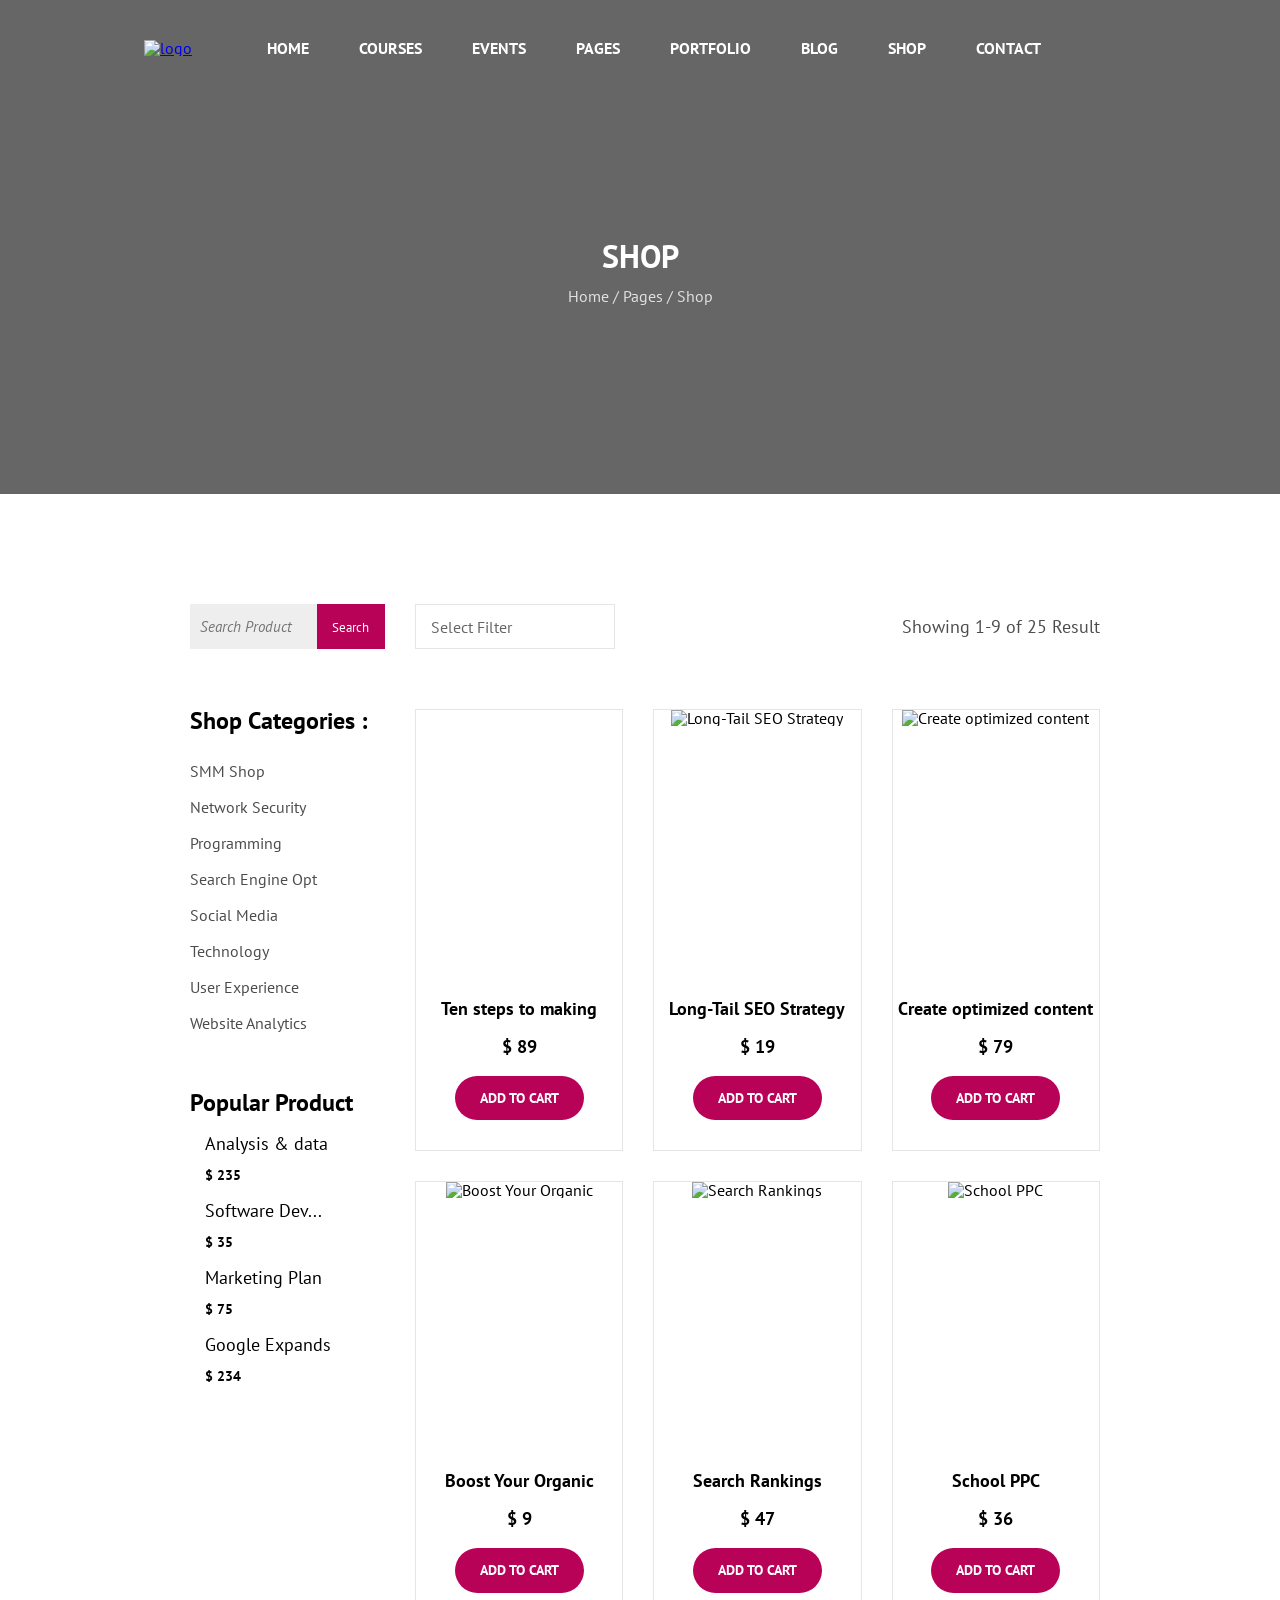
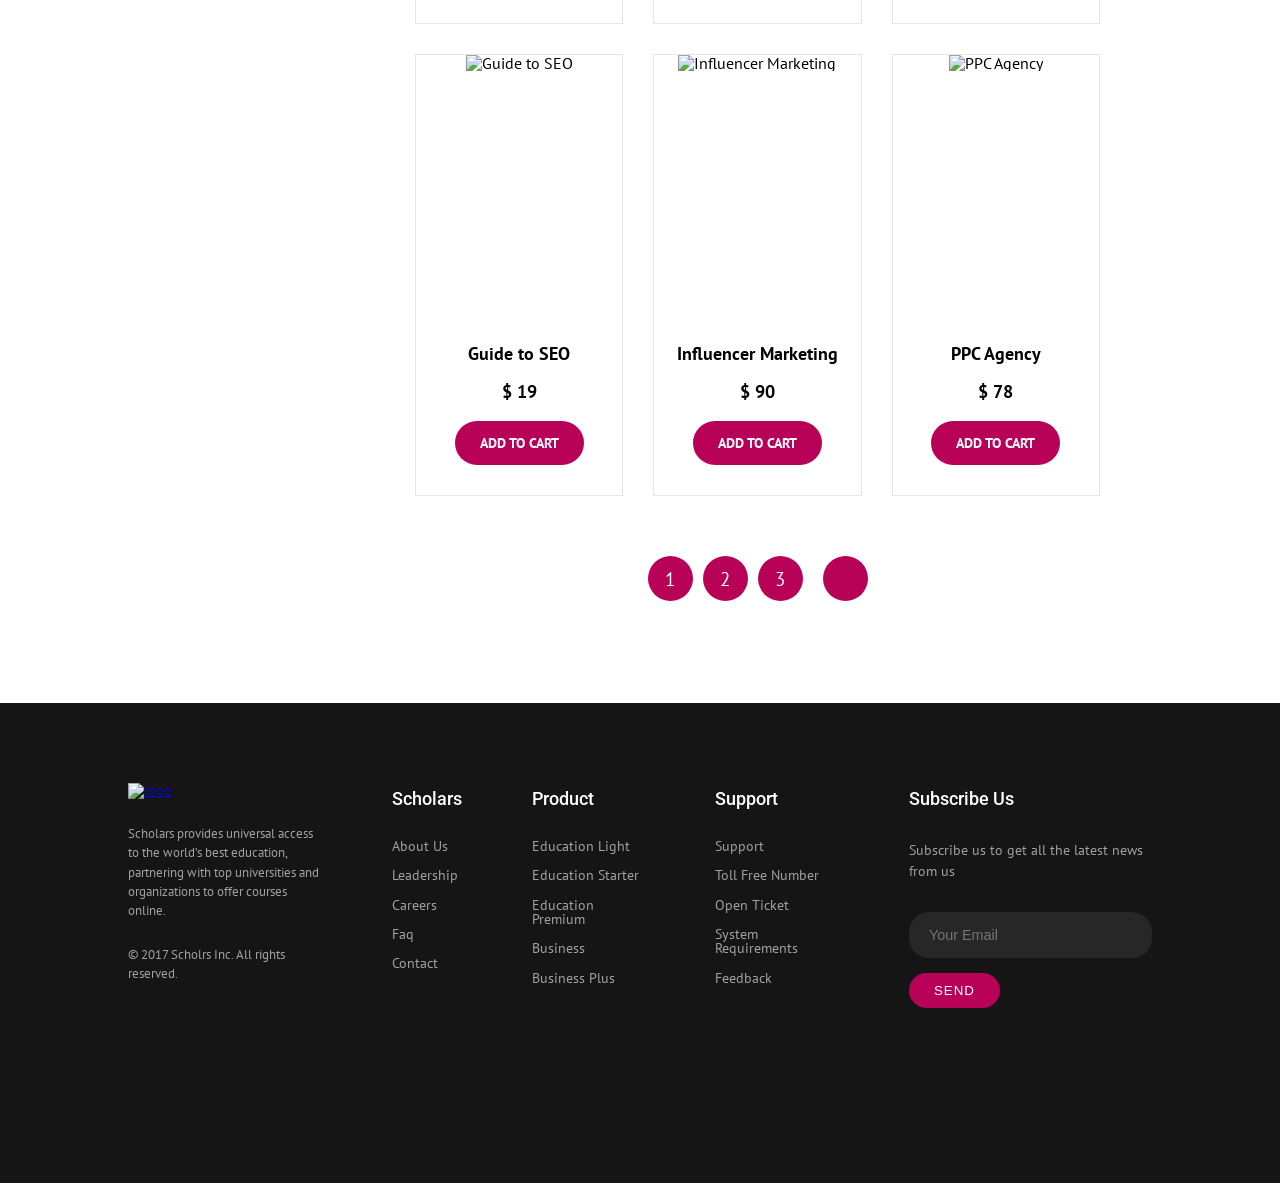
==== shop.html @ a82558ab "Làm form search trên header Scholars" ====
<!doctype html>
<html lang="en">
    <head>
        <meta charset="UTF-8" />
        <meta name="viewport" content="width=device-width, initial-scale=1.0" />
        <title>Scholars - Education, University & LMS</title>

        <!-- Font Awesome -->
        <link
            rel="stylesheet"
            href="https://cdnjs.cloudflare.com/ajax/libs/font-awesome/7.0.1/css/all.min.css"
            integrity="sha512-2SwdPD6INVrV/lHTZbO2nodKhrnDdJK9/kg2XD1r9uGqPo1cUbujc+IYdlYdEErWNu69gVcYgdxlmVmzTWnetw=="
            crossorigin="anonymous"
            referrerpolicy="no-referrer"
        />

        <!-- Google Fonts -->
        <link rel="preconnect" href="https://fonts.googleapis.com" />
        <link rel="preconnect" href="https://fonts.gstatic.com" crossorigin />
        <link
            href="https://fonts.googleapis.com/css2?family=Be+Vietnam+Pro:ital,wght@0,100;0,200;0,300;0,400;0,500;0,600;0,700;0,800;0,900;1,100;1,200;1,300;1,400;1,500;1,600;1,700;1,800;1,900&family=Bree+Serif&family=Inter:ital,opsz,wght@0,14..32,100..900;1,14..32,100..900&family=Libre+Franklin:ital,wght@0,100..900;1,100..900&family=PT+Sans:ital,wght@0,400;0,700;1,400;1,700&family=Playfair+Display:ital,wght@0,400..900;1,400..900&family=Roboto:ital,wght@0,100..900;1,100..900&family=Source+Sans+3:ital,wght@0,200..900;1,200..900&display=swap"
            rel="stylesheet"
        />

        <!-- CSS -->
        <link rel="stylesheet" href="./css/reset.css" />
        <link rel="stylesheet" href="./css/shop.css" />
    </head>
    <body>
        <!-- Header -->
        <header class="header">
            <a href="index.html">
                <img
                    src="https://themazine.com/html/scholars-lms/images/logo/logo.png"
                    alt="logo"
            /></a>
            <ul class="nav-bar">
                <li class="has-submenu">
                    <a href="index.html">home</a>
                    <ul class="sub-menu">
                        <li><a href="index.html">Home version one</a></li>
                        <li><a href="index.html">Home version two</a></li>
                        <li><a href="index.html">Home video background</a></li>
                    </ul>
                </li>

                <li class="has-submenu">
                    <a href="courses.html">courses</a>
                    <ul class="sub-menu">
                        <li><a href="#">Web Development</a></li>
                        <li><a href="#">Graphic Design</a></li>
                        <li><a href="#">Digital Marketing</a></li>
                        <li><a href="#">Data Science</a></li>
                    </ul>
                </li>

                <li class="has-submenu">
                    <a href="index.html">events</a>
                    <ul class="sub-menu">
                        <li><a href="#">Upcoming Events</a></li>
                        <li><a href="#">Past Events</a></li>
                        <li><a href="#">Event Calendar</a></li>
                    </ul>
                </li>

                <li class="has-submenu">
                    <a href="index.html">pages</a>
                    <ul class="sub-menu">
                        <li><a href="#">About Us</a></li>
                        <li><a href="#">Our Team</a></li>
                        <li><a href="#">FAQ</a></li>
                        <li><a href="#">404 Page</a></li>
                    </ul>
                </li>

                <li class="has-submenu">
                    <a href="index.html">portfolio</a>
                    <ul class="sub-menu">
                        <li><a href="#">Grid Layout</a></li>
                        <li><a href="#">Masonry Layout</a></li>
                        <li><a href="#">Single Project</a></li>
                    </ul>
                </li>

                <li class="has-submenu">
                    <a href="index.html">blog</a>
                    <ul class="sub-menu">
                        <li><a href="#">Blog Standard</a></li>
                        <li><a href="#">Blog Grid</a></li>
                        <li><a href="#">Single Post</a></li>
                    </ul>
                </li>

                <li class="has-submenu">
                    <a href="shop.html">shop</a>
                    <ul class="sub-menu">
                        <li><a href="#">Product List</a></li>
                        <li><a href="#">Product Details</a></li>
                        <li><a href="#">Shopping Cart</a></li>
                        <li><a href="#">Checkout</a></li>
                    </ul>
                </li>

                <li><a href="index.html">contact</a></li>
            </ul>
            <div class="icons">
                <label for="search" class="search-label">
                    <i class="fa-solid fa-magnifying-glass"></i>
                    <input
                        class="search-checkbox"
                        type="checkbox"
                        name=""
                        id="search"
                        hidden
                    />
                    <form class="dropdown-search">
                        <input
                            type="text"
                            name=""
                            id=""
                            placeholder="Search...."
                        />
                        <button>
                            <i class="fa-solid fa-magnifying-glass"></i>
                        </button>
                    </form>
                </label>

                <i class="fa-solid fa-cart-shopping"></i>
            </div>
        </header>
        <!-- Hero -->
        <div class="hero">
            <div class="opactity">
                <div class="title">
                    <h1>SHOP</h1>
                    <span
                        ><a href="index.html">Home</a> / <a href="#">Pages</a> /
                        Shop</span
                    >
                </div>
            </div>
        </div>
        <!-- Main Content -->
        <div class="main-content">
            <div class="content-wrapper">
                <div class="side-bar">
                    <form class="search-product">
                        <input
                            type="text"
                            name=""
                            id=""
                            placeholder="Search Product"
                        />
                        <button>Search</button>
                    </form>
                    <div class="shop-category">
                        <h2>Shop Categories :</h2>
                        <ul>
                            <li><a href="#">SMM Shop</a></li>
                            <li><a href="#">Network Security</a></li>
                            <li><a href="#">Programming</a></li>
                            <li><a href="#">Search Engine Opt</a></li>
                            <li><a href="#">Social Media</a></li>
                            <li><a href="#">Technology</a></li>
                            <li><a href="#">User Experience</a></li>
                            <li><a href="#">Website Analytics</a></li>
                        </ul>
                    </div>

                    <div class="popular-product">
                        <h2>Popular Product</h2>
                        <ul>
                            <li>
                                <div class="product-img">
                                    <img
                                        src="https://themazine.com/html/scholars-lms/images/shop/1.jpg"
                                        alt=""
                                    />
                                </div>
                                <div class="product-info">
                                    <div class="product-name">
                                        <a href="#">Analysis & data</a>
                                    </div>
                                    <div class="product-price">$ 235</div>
                                </div>
                            </li>
                            <li>
                                <div class="product-img">
                                    <img
                                        src="https://themazine.com/html/scholars-lms/images/shop/2.jpg"
                                        alt=""
                                    />
                                </div>
                                <div class="product-info">
                                    <div class="product-name">
                                        <a href="#">Software Dev...</a>
                                    </div>
                                    <div class="product-price">$ 35</div>
                                </div>
                            </li>
                            <li>
                                <div class="product-img">
                                    <img
                                        src="https://themazine.com/html/scholars-lms/images/shop/3.jpg"
                                        alt=""
                                    />
                                </div>
                                <div class="product-info">
                                    <div class="product-name">
                                        <a href="#">Marketing Plan</a>
                                    </div>
                                    <div class="product-price">$ 75</div>
                                </div>
                            </li>
                            <li>
                                <div class="product-img">
                                    <img
                                        src="https://themazine.com/html/scholars-lms/images/shop/4.jpg"
                                        alt=""
                                    />
                                </div>
                                <div class="product-info">
                                    <div class="product-name">
                                        <a href="#">Google Expands</a>
                                    </div>
                                    <div class="product-price">$ 234</div>
                                </div>
                            </li>
                        </ul>
                    </div>
                </div>
                <div class="shop-product">
                    <div class="filter-container">
                        <label class="filter-wrapper" for="filter">
                            <div class="filter">
                                Select Filter
                                <i class="fa-sharp fa-solid fa-angle-down"></i>
                            </div>
                            <input
                                class="filter-checkbox"
                                type="checkbox"
                                name=""
                                id="filter"
                                hidden
                            />
                            <ul class="filter-dropdown">
                                <li class="active">Select Filter</li>
                                <li>By Price</li>
                                <li>By Category</li>
                                <li>By Date</li>
                            </ul>
                        </label>
                        <span>Showing 1-9 of 25 Result </span>
                    </div>
                    <div class="product-container">
                        <div class="single-product">
                            <div class="product-img">
                                <img
                                    src="https://themazine.com/html/scholars-lms/images/shop/5.jpg"
                                    alt=""
                                />
                            </div>
                            <div class="product-name">Ten steps to making</div>
                            <div class="product-price">$ 89</div>
                            <a href="#" class="product-button">add to cart</a>
                        </div>
                        <div class="single-product">
                            <div class="product-img">
                                <img
                                    src="https://themazine.com/html/scholars-lms/images/shop/6.jpg"
                                    alt="Long-Tail SEO Strategy"
                                />
                            </div>
                            <div class="product-name">
                                Long-Tail SEO Strategy
                            </div>
                            <div class="product-price">$ 19</div>
                            <a href="#" class="product-button">add to cart</a>
                        </div>

                        <div class="single-product">
                            <div class="product-img">
                                <img
                                    src="https://themazine.com/html/scholars-lms/images/shop/7.jpg"
                                    alt="Create optimized content"
                                />
                            </div>
                            <div class="product-name">
                                Create optimized content
                            </div>
                            <div class="product-price">$ 79</div>
                            <a href="#" class="product-button">add to cart</a>
                        </div>

                        <div class="single-product">
                            <div class="product-img">
                                <img
                                    src="https://themazine.com/html/scholars-lms/images/shop/8.jpg"
                                    alt="Boost Your Organic"
                                />
                            </div>
                            <div class="product-name">Boost Your Organic</div>
                            <div class="product-price">$ 9</div>
                            <a href="#" class="product-button">add to cart</a>
                        </div>

                        <div class="single-product">
                            <div class="product-img">
                                <img
                                    src="https://themazine.com/html/scholars-lms/images/shop/9.jpg"
                                    alt="Search Rankings"
                                />
                            </div>
                            <div class="product-name">Search Rankings</div>
                            <div class="product-price">$ 47</div>
                            <a href="#" class="product-button">add to cart</a>
                        </div>

                        <div class="single-product">
                            <div class="product-img">
                                <img
                                    src="https://themazine.com/html/scholars-lms/images/shop/10.jpg"
                                    alt="School PPC"
                                />
                            </div>
                            <div class="product-name">School PPC</div>
                            <div class="product-price">$ 36</div>
                            <a href="#" class="product-button">add to cart</a>
                        </div>

                        <div class="single-product">
                            <div class="product-img">
                                <img
                                    src="https://themazine.com/html/scholars-lms/images/shop/11.jpg"
                                    alt="Guide to SEO"
                                />
                            </div>
                            <div class="product-name">Guide to SEO</div>
                            <div class="product-price">$ 19</div>
                            <a href="#" class="product-button">add to cart</a>
                        </div>

                        <div class="single-product">
                            <div class="product-img">
                                <img
                                    src="https://themazine.com/html/scholars-lms/images/shop/12.jpg"
                                    alt="Influencer Marketing"
                                />
                            </div>
                            <div class="product-name">Influencer Marketing</div>
                            <div class="product-price">$ 90</div>
                            <a href="#" class="product-button">add to cart</a>
                        </div>

                        <div class="single-product">
                            <div class="product-img">
                                <img
                                    src="https://themazine.com/html/scholars-lms/images/shop/13.jpg"
                                    alt="PPC Agency"
                                />
                            </div>
                            <div class="product-name">PPC Agency</div>
                            <div class="product-price">$ 78</div>
                            <a href="#" class="product-button">add to cart</a>
                        </div>
                    </div>
                    <div class="pagination">
                        <ul>
                            <li><a href="">1</a></li>
                            <li><a href="">2</a></li>
                            <li><a href="">3</a></li>
                            <li>
                                <a href=""
                                    ><i class="fa-solid fa-arrow-right"></i
                                ></a>
                            </li>
                        </ul>
                    </div>
                </div>
            </div>
        </div>
        <!-- Footer -->
        <div class="footer-container">
            <div class="footer-wrapper">
                <div class="footer-main">
                    <a href="index.html">
                        <img
                            src="https://themazine.com/html/scholars-lms/images/logo/logo.png"
                            alt="logo"
                    /></a>
                    <span
                        >Scholars provides universal access to the world’s best
                        education, partnering with top universities and
                        organizations to offer courses online.
                    </span>
                    <span>© 2017 Scholrs Inc. All rights reserved.</span>
                    <ul>
                        <li>
                            <a href="https://www.apple.com/itunes/"
                                ><img
                                    src="https://themazine.com/html/scholars-lms/images/logo/android.png"
                                    alt=""
                            /></a>
                        </li>
                        <li>
                            <a href="https://play.google.com/store"
                                ><img
                                    src="https://themazine.com/html/scholars-lms/images/logo/apple.png"
                                    alt=""
                            /></a>
                        </li>
                    </ul>
                </div>
                <div class="footer-list">
                    <div class="list-title">Scholars</div>
                    <ul>
                        <li><a href="">about us</a></li>
                        <li><a href="">Leadership</a></li>
                        <li><a href="">careers</a></li>
                        <li><a href="">faq</a></li>
                        <li><a href="">contact</a></li>
                    </ul>
                </div>
                <div class="footer-list">
                    <div class="list-title">Product</div>
                    <ul>
                        <li><a href="#">Education Light</a></li>
                        <li><a href="#">Education Starter</a></li>
                        <li><a href="#">Education Premium</a></li>
                        <li><a href="#">Business</a></li>
                        <li><a href="#">Business Plus</a></li>
                    </ul>
                </div>

                <div class="footer-list">
                    <div class="list-title">Support</div>
                    <ul>
                        <li><a href="#">Support</a></li>
                        <li><a href="#">Toll Free Number</a></li>
                        <li><a href="#">Open Ticket</a></li>
                        <li><a href="#">System Requirements</a></li>
                        <li><a href="#">Feedback</a></li>
                    </ul>
                </div>
                <div class="footer-list">
                    <div class="list-title">Subscribe Us</div>
                    <span
                        >Subscribe us to get all the latest news from us
                    </span>
                    <form action="#">
                        <input type="email" placeholder="Your Email" />
                        <button class="btn">SEND</button>
                    </form>
                </div>
            </div>
        </div>
    </body>
</html>
---- css/shop.css ----
:root {
    --primary-purple: #783df0;
    --primary-magneta: #b80257;
}

* {
    box-sizing: border-box;
}

body {
    font-family: "PT Sans", "sans-serif";
}

.header {
    position: absolute;
    padding-top: 40px;
    top: 0;
    left: 0;
    display: flex;
    justify-content: center;
    width: 100%;
    gap: 70px;
}
.nav-bar {
    display: flex;
    align-items: center;
    gap: 40px;
}
.nav-bar li a {
    padding: 10px 5px;
    text-transform: uppercase;
    color: white;
    font-weight: 600;
    color: white;
    text-decoration: none;
}
.nav-bar li a::before {
    content: "";
    width: 100%;
    height: 50px;
    display: block;
    position: absolute;
}
.nav-bar > li {
    position: relative;
}
.sub-menu {
    position: absolute;
    top: 30px;
    left: 0;
    width: 220px;
    visibility: hidden;
    opacity: 0;
    transform: scaleY(0);
    transition:
        visibility 0.5s,
        transform 0.5s,
        opacity 0.5s;
    transform-origin: top center;
}
.sub-menu li a {
    font-weight: 400;
    display: block;
    padding: 15px 0px 15px 20px;
    background: white;
    color: rgba(0, 0, 0, 0.6);
    text-transform: capitalize;
    transition: color, background-color, padding-left;
    transition-duration: 0.3s;
}
.sub-menu li a:hover {
    color: white;
    background-color: var(--primary-magneta);
    padding-left: 25px;
}
.nav-bar li:hover .sub-menu {
    visibility: visible;
    transform: scaleY(1);
    opacity: 1;
}

.icons {
    display: flex;
    gap: 20px;
    align-items: center;
    color: white;
}
.icons i {
    cursor: pointer;
}

.search-label {
    position: relative;
}

.dropdown-search {
    display: none;
    background: white;
    padding: 5px;
    position: absolute;
    top: 150%;
    right: -100%;
    width: 280px;
    height: 55px;
}
.dropdown-search input {
    flex-grow: 1;
    height: 100%;
    outline: none;
    padding: 10px;
    color: rgba(0, 0, 0, 0.7);
    border: 1px solid rgba(0, 0, 0, 0.1);
}
.dropdown-search button {
    width: 50px;
    border: none;
    background-color: var(--primary-magneta);
    color: white;
}

.search-checkbox:checked ~ .dropdown-search {
    display: flex;
}

.hero {
    background-image: url("https://themazine.com/html/scholars-lms/images/home/banner-10.jpg");
    background-size: cover;
    background-repeat: no-repeat;
    background-position: center;
    margin-bottom: 110px;
}

.hero .opactity {
    padding: 240px 0 190px 0;
    background: rgba(0, 0, 0, 0.6);
    text-align: center;
}

.title {
    color: white;
}
.title h1 {
    font-size: 2rem;
    font-weight: 700;
    text-transform: uppercase;
}
.title span {
    color: rgba(255, 255, 255, 0.8);
    display: block;
    margin-top: 16px;
}
.title a {
    color: rgba(255, 255, 255, 0.8);
    text-decoration: none;
}
.title a:hover {
    transition: all 0.3s;
    color: #783df0;
}

/* Main content */
.main-content {
    padding: 100px 170px;
    margin-top: -100px;
}

.content-wrapper {
    display: flex;
}

.side-bar {
    padding: 0 20px;
    width: 25%;
}
.search-product {
    height: 45px;
    display: flex;
}
.search-product input {
    width: 65%;
    padding: 10px 10px;
    font-style: italic;
    font-size: 15px;
    background-color: #eeeeee;
    border: none;
    color: rgba(0, 0, 0, 0.7);
    outline: none;
    font-family: inherit;
}
.search-product button {
    flex-grow: 1;
    border: none;
    outline: none;
    color: white;
    font-family: inherit;
    background: var(--primary-magneta);
}

.shop-category {
    margin-top: 60px;
    display: flex;
    flex-direction: column;
    gap: 20px;
}
.shop-category h2 {
    font-size: 1.5rem;
    font-weight: bold;
}
.shop-category ul li a {
    display: block;
    text-decoration: none;
    color: rgba(0, 0, 0, 0.7);
    padding: 10px 0;
    transition: color 0.4s ease;
}
.shop-category ul li a:hover {
    color: var(--primary-magneta);
}

.popular-product {
    margin-top: 50px;
    display: flex;
    flex-direction: column;
    gap: 20px;
}
.popular-product h2 {
    font-size: 1.5rem;
    font-weight: bold;
}

.popular-product ul {
    display: flex;
    flex-direction: column;
    gap: 20px;
}
.popular-product ul li {
    display: flex;
    gap: 15px;
}

.popular-product .product-img img {
    width: 100px;
}

.popular-product .product-info {
    font-size: 1.1rem;
    display: flex;
    flex-direction: column;
    justify-content: center;
    gap: 15px;
}
.popular-product .product-info a {
    text-decoration: none;
    color: black;
    transition: color 0.3s ease;
}
.popular-product .product-info a:hover {
    color: var(--primary-magneta);
}
.popular-product .product-price {
    font-size: 0.9rem;
    font-weight: bold;
}

.shop-product {
    flex-grow: 1;
    padding: 0 10px;
}

.filter-container {
    display: flex;
    justify-content: space-between;
    align-items: center;
}
.filter-container span {
    color: rgba(0, 0, 0, 0.7);
    font-size: 1.125rem;
}

.filter-wrapper {
    display: inline-block;
    cursor: pointer;
    position: relative;
}

.filter {
    position: relative;
    width: 200px;
    height: 45px;
    padding: 0 15px;
    line-height: 45px;
    border: 1px solid rgba(0, 0, 0, 0.1);
    color: rgba(0, 0, 0, 0.6);
}
.filter i {
    font-size: 0.9rem;
    position: absolute;
    top: 50%;
    transform: translateY(-50%);
    right: 10px;
}

.filter-dropdown {
    display: none;
    color: black;
    opacity: 0;
    visibility: hidden;
    position: absolute;
    left: 0;
    top: 100%;
    color: black;
    width: 100%;
    box-shadow: rgba(0, 0, 0, 0.23) 0px 4px 10px -2px;
}

.filter-dropdown li.active {
    background-color: var(--primary-magneta);
    color: white;
}
.filter-dropdown li {
    padding: 0 15px;
    line-height: 45px;
    display: block;
    transition:
        background-color 0.3s ease,
        color 0.3s ease;
}
.filter-dropdown li:hover {
    background-color: var(--primary-magneta);
    color: white;
}

.filter-checkbox:checked ~ .filter-dropdown {
    opacity: 1;
    visibility: visible;
    display: block;
}

.product-container {
    margin-top: 60px;
    display: grid;
    grid-template-columns: repeat(3, 1fr);
    gap: 30px;
}

.single-product {
    border: 1px solid rgba(0, 0, 0, 0.1);
    display: flex;
    flex-direction: column;
    align-items: center;
}

.single-product .product-img {
    height: 250px;
    overflow: hidden;
}
.single-product .product-img img {
    width: 100%;
    transition: transform 1s ease;
}
.single-product .product-img img:hover {
    transform: scale(1.15);
}

.single-product .product-name {
    margin-top: 40px;
}

.single-product .product-price {
    margin-top: 20px;
}

.single-product :is(.product-name, .product-price) {
    font-weight: bold;
    font-size: 1.125rem;
}

.single-product .product-button {
    margin-top: 20px;
    margin-bottom: 30px;
    border-radius: 25px;
    padding: 15px 25px;
    font-size: 0.9rem;
    font-weight: bold;
    text-transform: uppercase;
    text-decoration: none;
    color: white;
    background-color: var(--primary-magneta);
    transition:
        opacity 0.4s ease,
        transform 0.4s ease;
}

.single-product .product-button::after {
    background: radial-gradient(
        ellipse at center,
        rgba(0, 0, 0, 0.35) 0%,
        rgba(0, 0, 0, 0) 80%
    );
    pointer-events: none;
    position: absolute;
    z-index: -1;
    content: "";
    top: 100%;
    left: 5%;
    height: 10px;
    width: 90%;
    opacity: 0;
    margin-top: 5px;
}
.single-product .product-button:hover {
    transform: translateY(-5px);
}
.single-product .product-button:hover::after {
    opacity: 1;
}

.pagination {
    margin-top: 60px;
    display: flex;
    justify-content: center;
}
.pagination ul {
    display: flex;
    gap: 10px;
}
.pagination ul li a {
    text-decoration: none;
    color: white;
    display: inline-block;
    font-size: 1.2rem;
    width: 45px;
    height: 45px;
    line-height: 45px;
    border-radius: 50%;
    background: var(--primary-magneta);
    text-align: center;
    transition: background-color 0.3s ease;
}
.pagination ul li a:hover {
    background-color: var(--primary-purple);
}
.pagination ul li:last-child a {
    margin-left: 10px;
    font-size: 0.9rem;
}

.footer-container {
    background-color: #151515;
}
.footer-wrapper {
    margin-left: auto;
    margin-right: auto;
    width: 80%;
    font-size: 0.9rem;
    padding: 80px 0 160px 0;
    display: flex;
    justify-content: center;
    gap: 70px;
}

.footer-main {
    display: flex;
    flex-direction: column;
    gap: 25px;
    width: 20%;
}
.footer-main a {
    align-self: flex-start;
}
.footer-main span {
    color: rgba(255, 255, 255, 0.6);
    line-height: 1.5;
    font-size: 0.8rem;
}
.footer-main ul {
    width: 100%;
    display: flex;
    gap: 30px;
    align-items: center;
}
.footer-main ul li {
    flex-grow: 1;
}
.footer-main ul li a img {
    width: 100%;
}

.footer-list {
    display: flex;
    flex-direction: column;
    gap: 30px;
}
.footer-list .list-title {
    margin-top: 8px;
    color: white;
    font-size: 1.1rem;
    font-family: "roboto", sans-serif;
    font-weight: 500;
}
.footer-list ul {
    display: flex;
    flex-direction: column;
    gap: 15px;
}
.footer-list ul li a {
    width: 100%;
    color: rgba(255, 255, 255, 0.6);
    text-decoration: none;
    text-transform: capitalize;
    transition: 0.4s all;
}
.footer-list ul li a:hover {
    color: var(--primary-magneta);
}
.footer-list span {
    color: rgba(255, 255, 255, 0.6);
}
.footer-list:last-child {
    width: 25%;
}
.footer-list:not(:last-child) {
    flex-grow: 1;
}
.footer-list span {
    line-height: 1.5;
}
.footer-list form input {
    color: rgba(255, 255, 255, 0.6);
    font-size: 0.9rem;
    padding: 15px 20px;
    outline: none;
    border: none;
    background-color: #272727;
    width: 100%;
    border-radius: 20px;
}
.footer-list form button {
    margin-top: 15px;
    background: var(--primary-magneta);
    padding: 10px 25px;
    color: white;
    letter-spacing: 1px;
    border-radius: 20px;
    outline: none;
    border: none;
    cursor: pointer;
    transition: 0.4s all;
}
.footer-list form button:hover {
    background-color: white;
    color: var(--primary-magneta);
}
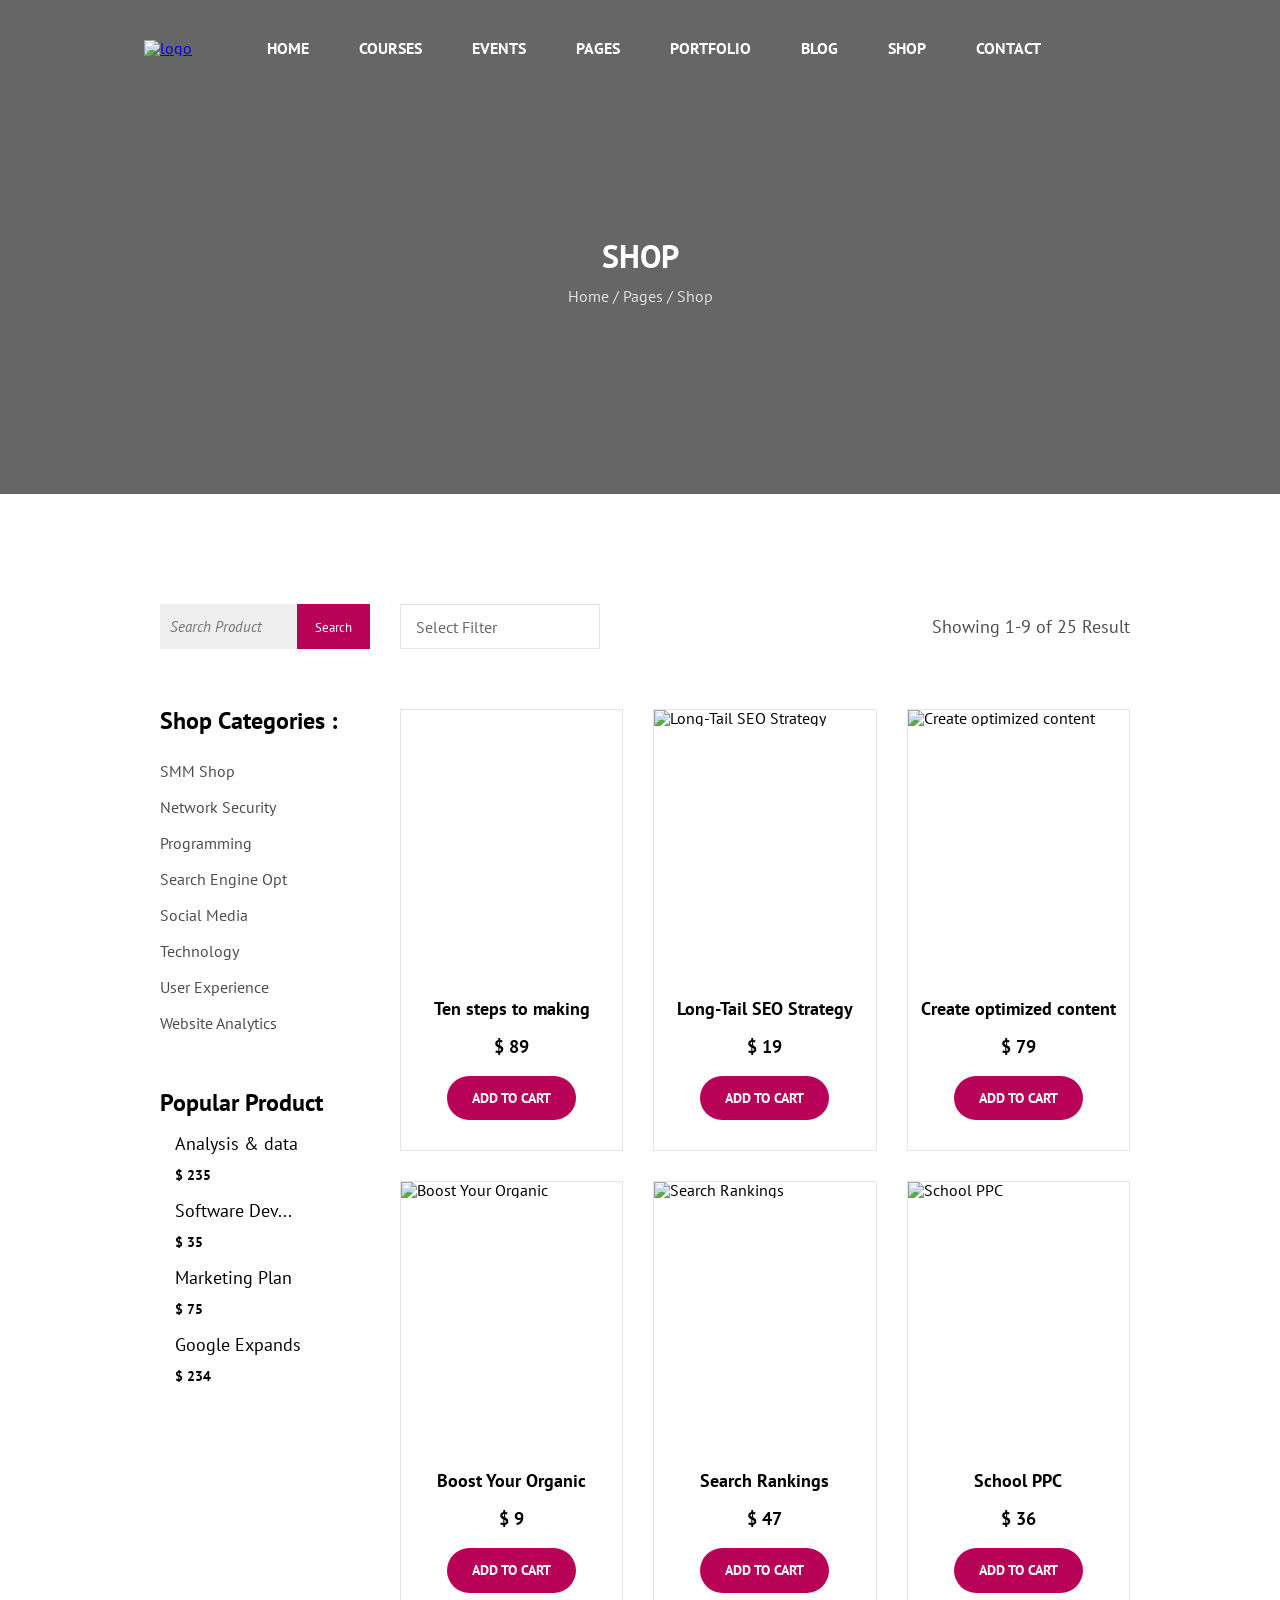
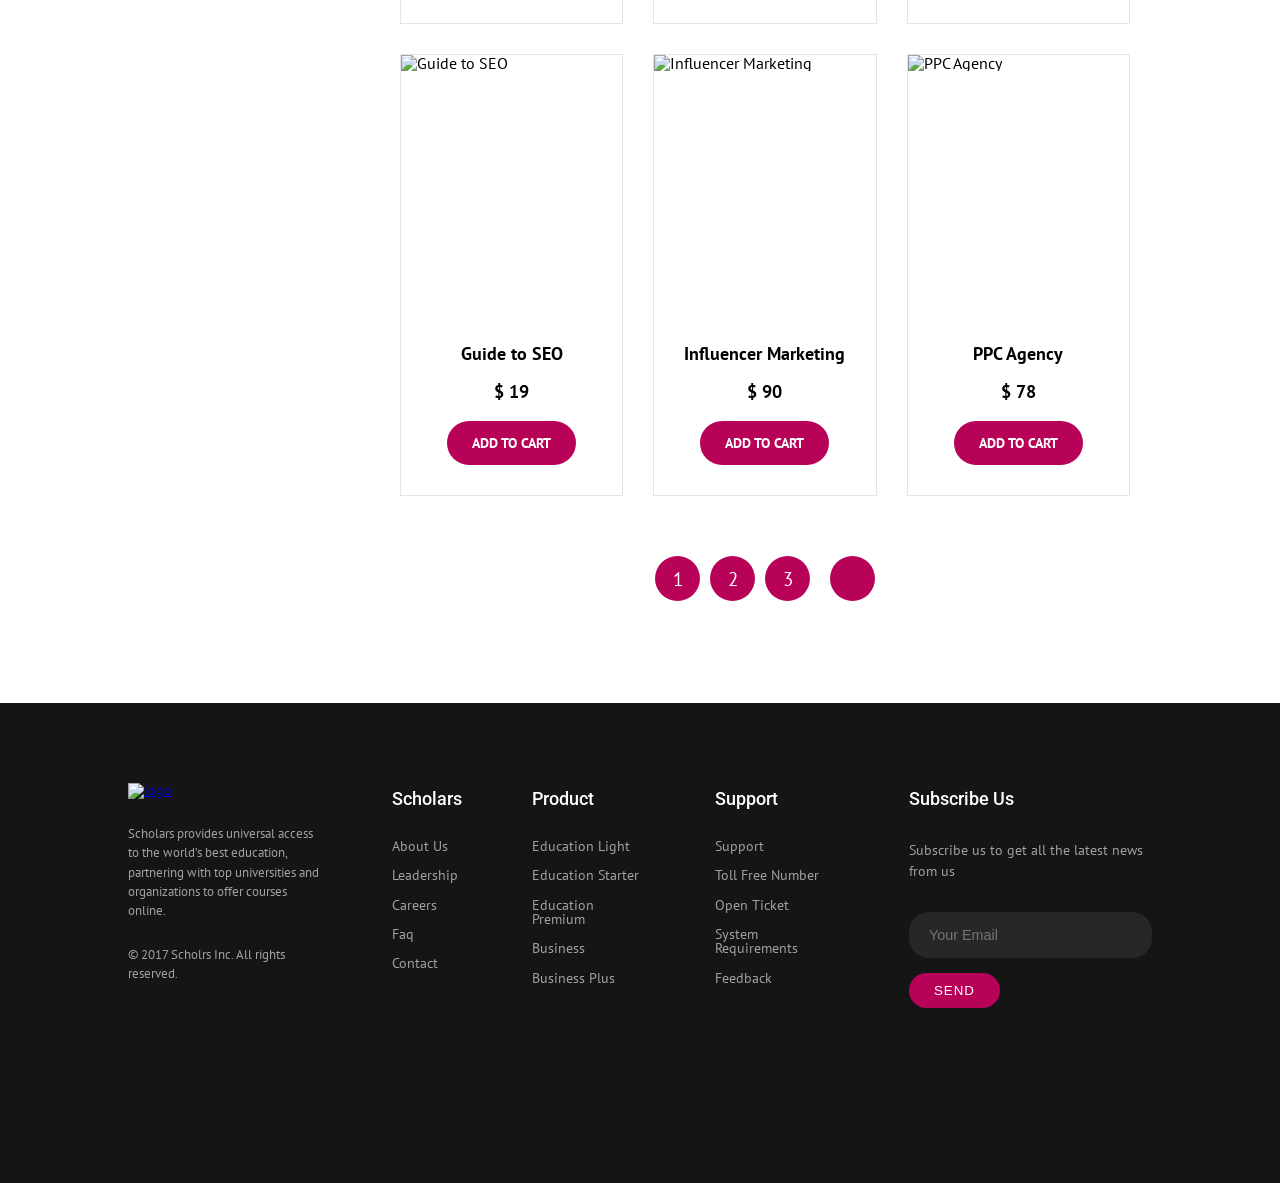
==== commit f0d35ffe: "Responsive trang Shop" ====
--- a/shop.html
+++ b/shop.html
@@ -25,6 +25,7 @@
         <!-- CSS -->
         <link rel="stylesheet" href="./css/reset.css" />
         <link rel="stylesheet" href="./css/shop.css" />
+        <link rel="stylesheet" href="./css/shop-responsive.css" />
     </head>
     <body>
         <!-- Header -->
@@ -127,6 +128,90 @@
                 </label>
 
                 <i class="fa-solid fa-cart-shopping"></i>
+            </div>
+            <div class="hamburger">
+                <label class="checkbox-label" for="checkbox"
+                    ><i class="fa-solid fa-bars"></i
+                ></label>
+                <input
+                    class="checkbox-input"
+                    type="checkbox"
+                    name=""
+                    id="checkbox"
+                    3
+                    hidden
+                />
+                <ul class="nav-bar">
+                    <li class="has-submenu">
+                        <a href="index.html">home</a>
+                        <ul class="sub-menu">
+                            <li><a href="index.html">Home version one</a></li>
+                            <li><a href="index.html">Home version two</a></li>
+                            <li>
+                                <a href="index.html">Home video background</a>
+                            </li>
+                        </ul>
+                    </li>
+
+                    <li class="has-submenu">
+                        <a href="courses.html">courses</a>
+                        <ul class="sub-menu">
+                            <li><a href="#">Web Development</a></li>
+                            <li><a href="#">Graphic Design</a></li>
+                            <li><a href="#">Digital Marketing</a></li>
+                            <li><a href="#">Data Science</a></li>
+                        </ul>
+                    </li>
+
+                    <li class="has-submenu">
+                        <a href="index.html">events</a>
+                        <ul class="sub-menu">
+                            <li><a href="#">Upcoming Events</a></li>
+                            <li><a href="#">Past Events</a></li>
+                            <li><a href="#">Event Calendar</a></li>
+                        </ul>
+                    </li>
+
+                    <li class="has-submenu">
+                        <a href="index.html">pages</a>
+                        <ul class="sub-menu">
+                            <li><a href="#">About Us</a></li>
+                            <li><a href="#">Our Team</a></li>
+                            <li><a href="#">FAQ</a></li>
+                            <li><a href="#">404 Page</a></li>
+                        </ul>
+                    </li>
+
+                    <li class="has-submenu">
+                        <a href="index.html">portfolio</a>
+                        <ul class="sub-menu">
+                            <li><a href="#">Grid Layout</a></li>
+                            <li><a href="#">Masonry Layout</a></li>
+                            <li><a href="#">Single Project</a></li>
+                        </ul>
+                    </li>
+
+                    <li class="has-submenu">
+                        <a href="index.html">blog</a>
+                        <ul class="sub-menu">
+                            <li><a href="#">Blog Standard</a></li>
+                            <li><a href="#">Blog Grid</a></li>
+                            <li><a href="#">Single Post</a></li>
+                        </ul>
+                    </li>
+
+                    <li class="has-submenu">
+                        <a href="shop.html">shop</a>
+                        <ul class="sub-menu">
+                            <li><a href="#">Product List</a></li>
+                            <li><a href="#">Product Details</a></li>
+                            <li><a href="#">Shopping Cart</a></li>
+                            <li><a href="#">Checkout</a></li>
+                        </ul>
+                    </li>
+
+                    <li><a href="index.html">contact</a></li>
+                </ul>
             </div>
         </header>
         <!-- Hero -->
--- a/css/shop.css
+++ b/css/shop.css
@@ -160,7 +160,7 @@
 
 /* Main content */
 .main-content {
-    padding: 100px 170px;
+    padding: 100px 140px;
     margin-top: -100px;
 }
 
@@ -180,7 +180,7 @@
     width: 65%;
     padding: 10px 10px;
     font-style: italic;
-    font-size: 15px;
+    font-size: 0.9375rem;
     background-color: #eeeeee;
     border: none;
     color: rgba(0, 0, 0, 0.7);
@@ -306,6 +306,7 @@
     opacity: 0;
     visibility: hidden;
     position: absolute;
+    z-index: 9999;
     left: 0;
     top: 100%;
     color: black;
@@ -321,6 +322,7 @@
     padding: 0 15px;
     line-height: 45px;
     display: block;
+    background-color: white;
     transition:
         background-color 0.3s ease,
         color 0.3s ease;
@@ -352,6 +354,7 @@
 
 .single-product .product-img {
     height: 250px;
+    width: 100%;
     overflow: hidden;
 }
 .single-product .product-img img {
@@ -468,6 +471,9 @@
 .footer-main a {
     align-self: flex-start;
 }
+.footer-main a img {
+    width: 100%;
+}
 .footer-main span {
     color: rgba(255, 255, 255, 0.6);
     line-height: 1.5;
--- a/css/shop-responsive.css
+++ b/css/shop-responsive.css
@@ -0,0 +1,228 @@
+.hamburger {
+    display: none;
+}
+
+/* Large devices (desktops, 992px and up) */
+@media (max-width: 1199.98px) {
+    .header {
+        gap: 30px;
+    }
+
+    .nav-bar {
+        gap: 15px;
+    }
+
+    .main-content {
+        padding: 50px 50px;
+    }
+
+    .product-container {
+        gap: 15px;
+    }
+
+    .single-product .product-img {
+        height: 180px;
+    }
+
+    .side-bar {
+        padding: 0 10px;
+    }
+
+    .footer-wrapper {
+        width: 90%;
+        gap: 30px;
+    }
+
+    .footer-main ul {
+        gap: 20px;
+    }
+}
+
+/* Medium devices (tablets, less than 992px) */
+@media (max-width: 991.98px) {
+    .product-container {
+        grid-template-columns: repeat(2, 1fr);
+    }
+
+    .main-content {
+        padding: 50px 20px;
+    }
+
+    .shop-product {
+        padding: 0 40px;
+    }
+
+    .popular-product .product-info a {
+        font-size: 0.9rem;
+    }
+
+    .shop-category ul li a {
+        font-size: 0.9rem;
+    }
+
+    .shop-category h2 {
+        font-size: 1.3rem;
+    }
+
+    .single-product :is(.product-name, .product-price) {
+        font-size: 1rem;
+    }
+
+    .single-product .product-name {
+        margin-top: 20px;
+    }
+
+    .single-product .product-button {
+        font-size: 0.8rem;
+    }
+
+    .pagination ul li a {
+        font-size: 1.1rem;
+    }
+
+    .search-product input {
+        font-size: 0.8rem;
+    }
+
+    .filter-container span {
+        font-size: 1rem;
+    }
+
+    .footer-wrapper {
+        padding: 40px 0 80px 0;
+        gap: 20px;
+    }
+
+    .footer-list .list-title {
+        font-size: 1rem;
+    }
+
+    .footer-list ul li a {
+        font-size: 0.9rem;
+    }
+
+    .footer-main ul {
+        gap: 10px;
+    }
+
+    .nav-bar li a {
+        font-size: 0.8rem;
+    }
+
+    .header {
+        gap: 15px;
+    }
+
+    .header a img {
+        width: 140px;
+    }
+
+    .icons {
+        font-size: 0.9rem;
+    }
+}
+
+/* Small devices (landscape phones, less than 768px) */
+@media (max-width: 767.98px) {
+    .popular-product .product-info {
+        gap: 5px;
+    }
+
+    .content-wrapper {
+        flex-direction: column-reverse;
+    }
+
+    .side-bar {
+        width: 100%;
+        margin-top: 50px;
+    }
+
+    .shop-category {
+        margin-top: 30px;
+    }
+
+    .popular-product {
+        margin-top: 30px;
+    }
+
+    .footer-wrapper {
+        flex-direction: column;
+    }
+    .footer-wrapper > div {
+        width: 100% !important;
+    }
+    .footer-main ul {
+        width: 60%;
+    }
+
+    .nav-bar {
+        display: none;
+    }
+    .header {
+        justify-content: space-between;
+        padding: 40px 10px 0;
+    }
+
+    .icons {
+        font-size: 1rem;
+        gap: 30px;
+    }
+
+    .hamburger {
+        display: flex;
+        position: absolute;
+        top: 130%;
+    }
+    .hamburger i {
+        color: white;
+        font-size: 1.5rem;
+    }
+
+    .checkbox-input:checked ~ .nav-bar {
+        padding: 0;
+        display: flex;
+        position: absolute;
+        flex-direction: column;
+        align-items: flex-start;
+        top: 150%;
+        background-color: black;
+        width: 80vw;
+        font-size: 1.3em;
+        font-weight: normal;
+        letter-spacing: 1px;
+        gap: 0;
+    }
+
+    .checkbox-input:checked ~ .nav-bar li {
+        padding: 10px;
+        font-size: 1.3rem;
+    }
+
+    .checkbox-input:checked ~ .nav-bar li:not(:last-child) {
+        width: 100%;
+        border-bottom: 1px solid rgba(255, 255, 255, 0.15);
+    }
+}
+
+/* X-Small devices (portrait phones, less than 576px) */
+@media (max-width: 575.98px) {
+    .product-container {
+        grid-template-columns: repeat(1, 1fr);
+    }
+
+    .shop-product {
+        padding: 0 20px;
+    }
+    .filter {
+        width: 150px;
+        font-size: 0.9rem;
+    }
+
+    .filter-container {
+        gap: 20px;
+    }
+
+    .filter-container span {
+        font-size: 0.9rem;
+    }
+}
